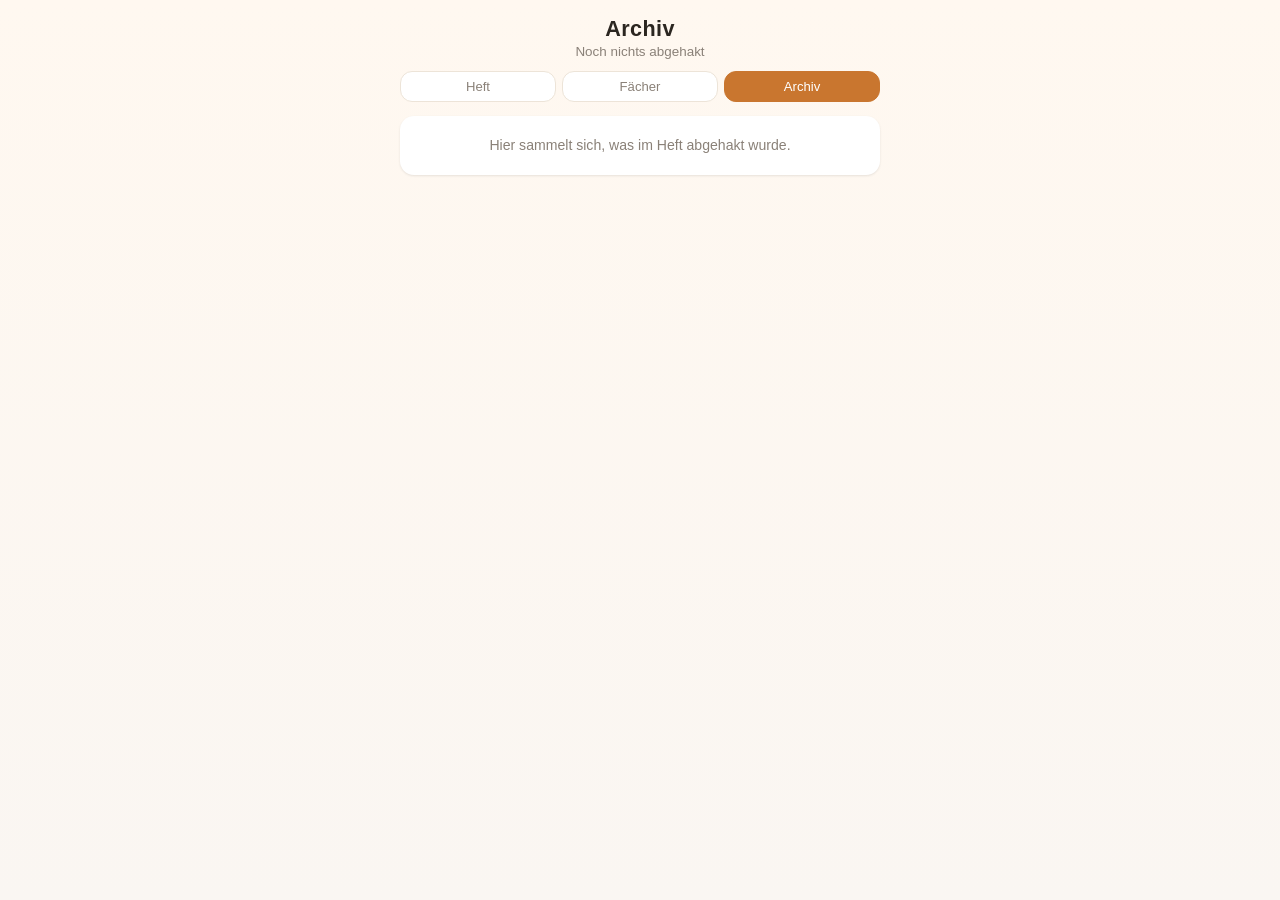
==== archiv/index.html @ b7a508dc "First version" ====
<!doctype html>
<html lang="de">
<head>
<meta charset="utf-8">
<meta name="viewport" content="width=device-width, initial-scale=1, viewport-fit=cover">
<meta name="theme-color" content="#c9762f">
<link rel="manifest" href="../manifest.json">
<link rel="icon" href="../icon-192.png?v=1" sizes="192x192" type="image/png">
<link rel="apple-touch-icon" href="../icon-192.png?v=1">
<meta name="mobile-web-app-capable" content="yes">
<meta name="apple-mobile-web-app-title" content="Hausaufgaben">
<title>Archiv</title>
<link rel="stylesheet" href="../shared/base.css?v=1">
<link rel="stylesheet" href="style.css?v=1">
</head>
<body>

<header>
  <h1>Archiv</h1>
  <p id="summary"></p>
</header>

<nav class="page-nav" id="nav"></nav>

<main class="container" data-view="archiv">

  <!-- Erledigte Aufgaben, nach dem Tag des Abhakens gruppiert. -->
  <div id="liste"></div>

  <div class="foot">
    <button type="button" class="btn danger" id="clearBtn" hidden>Archiv leeren</button>
  </div>

</main>

<script src="../shared/core.js?v=1"></script>
<script src="scripts.js?v=1"></script>
</body>
</html>
---- shared/base.css ----
/* Hausaufgabenheft — Gestaltung, die alle Aktivitäten teilen:
   Farben, Grundraster, Karten, Knöpfe, Navigation, Eingabefelder und die
   Aufgabenliste. Was nur eine Aktivität braucht, steht in deren eigener
   style.css in ihrem Ordner.

   Optik wie projects.abuechele.de: heller Sandton, weisse Karten, oranger
   Akzent, Überschriften in Versalien. Alles auf Handybreite ausgelegt. */

:root {
  --bg: #faf6f2;
  --card: #ffffff;
  --accent: #c9762f;
  --accent-dark: #a15d21;
  --accent-soft: #fbeedd;
  --text: #2b2620;
  --muted: #8a8178;
  --border: #ede4d8;
  --field: #fffdfb;
  --press: #f0e9e0;
  --good: #3f7d55;
  --bad: #b04a3a;
  --bad-border: #eccfc9;
}

* { box-sizing: border-box; }

/* Am Handy legt der Browser beim Antippen sonst kurz eine blaue Fläche über
   Knöpfe und Links. Die :active-Zustände weiter unten zeigen den Druck
   bereits selbst, darum hier abschalten. */
* { -webkit-tap-highlight-color: transparent; }

/* Schnell hintereinander getippt markiert der Browser die Aufschrift eines
   Knopfes sonst blau, als wollte man Text kopieren. Nur die Bedienelemente,
   damit Aufgabentexte weiter markierbar bleiben. */
button, a, label, .chip, .page-nav { -webkit-user-select: none; user-select: none; }

/* Nach dem Antippen behält der Knopf den Fokus; manche Browser zeichnen dann
   einen blauen Rahmen. Für die Tastatur bleibt er über :focus-visible. */
button:focus, a:focus { outline: none; }

button:focus-visible, a:focus-visible, input:focus-visible,
select:focus-visible, textarea:focus-visible {
  outline: 2px solid var(--accent);
  outline-offset: 2px;
}

body {
  margin: 0;
  font-family: -apple-system, BlinkMacSystemFont, "Segoe UI", Roboto, sans-serif;
  font-size: 15px;
  background: linear-gradient(180deg, #fff8f0 0%, var(--bg) 100%);
  background-attachment: fixed;
  color: var(--text);
  padding: 16px 12px calc(28px + env(safe-area-inset-bottom, 0px));
}

header {
  text-align: center;
  margin-bottom: 12px;
}

header h1 {
  font-size: 1.35rem;
  margin: 0 0 2px;
  letter-spacing: 0.4px;
}

header p {
  margin: 0;
  color: var(--muted);
  font-size: 0.84rem;
}

.container { max-width: 480px; margin: 0 auto; }

.section-title {
  font-size: 0.74rem;
  text-transform: uppercase;
  letter-spacing: 0.8px;
  color: var(--muted);
  margin: 18px 4px 8px;
}

.section-title:first-child { margin-top: 0; }

.card {
  background: var(--card);
  border-radius: 14px;
  padding: 12px 14px;
  box-shadow: 0 1px 3px rgba(0,0,0,0.06), 0 1px 2px rgba(0,0,0,0.04);
}

.card + .card { margin-top: 10px; }

.hint {
  margin: 8px 0 0;
  font-size: 0.78rem;
  line-height: 1.45;
  color: var(--muted);
}

.hint a { color: var(--accent-dark); text-decoration: underline; }

.empty {
  margin: 0;
  padding: 6px 0;
  text-align: center;
  color: var(--muted);
  font-size: 0.88rem;
  line-height: 1.6;
}

/* --- Navigation zwischen den Aktivitäten --- */
.page-nav {
  display: flex;
  justify-content: center;
  gap: 6px;
  margin: 0 auto 14px;
  max-width: 480px;
}

.page-nav a {
  flex: 1;
  text-align: center;
  padding: 7px 8px;
  border-radius: 12px;
  border: 1px solid var(--border);
  background: var(--card);
  color: var(--muted);
  font-size: 0.82rem;
  text-decoration: none;
  white-space: nowrap;
}

.page-nav a.active {
  background: var(--accent);
  border-color: var(--accent);
  color: #fff;
}

/* Rückmeldung beim Antippen, seit das blaue Aufleuchten des Browsers weg ist. */
.page-nav a:active { background: var(--press); }

.page-nav a.active:active { background: var(--accent-dark); border-color: var(--accent-dark); }

/* --- Knöpfe --- */
button { font-family: inherit; }

.btn {
  font-family: inherit;
  font-size: 0.82rem;
  padding: 8px 12px;
  border-radius: 10px;
  border: 1px solid var(--border);
  background: var(--field);
  color: var(--text);
  cursor: pointer;
}

.btn:active { background: var(--press); }

.btn:disabled { opacity: 0.45; cursor: not-allowed; }

.btn.danger { border-color: var(--bad-border); color: var(--bad); }

.btn.danger:active { background: #f7e7e3; }

.icon-btn {
  flex-shrink: 0;
  width: 32px;
  height: 32px;
  border-radius: 9px;
  border: 1px solid var(--border);
  background: var(--field);
  color: var(--muted);
  font-size: 1.05rem;
  line-height: 1;
  cursor: pointer;
}

.icon-btn:active { background: var(--press); }

.icon-btn:disabled { opacity: 0.4; cursor: not-allowed; }

.primary-btn {
  display: block;
  width: 100%;
  margin-top: 16px;
  padding: 13px;
  border: none;
  border-radius: 12px;
  background: var(--accent);
  color: #fff;
  font-family: inherit;
  font-size: 0.98rem;
  font-weight: 600;
  text-align: center;
  text-decoration: none;
  cursor: pointer;
  box-shadow: 0 4px 12px rgba(201,118,47,0.25);
}

.primary-btn:active { background: var(--accent-dark); }

.primary-btn:disabled {
  background: #e3d8cc;
  color: #fffdfb;
  box-shadow: none;
  cursor: not-allowed;
}

.foot {
  display: flex;
  gap: 8px;
  flex-wrap: wrap;
  justify-content: center;
  margin-top: 16px;
}

/* --- Eingabefelder --- */
input[type="text"], input[type="date"], textarea, select {
  width: 100%;
  font-family: inherit;
  font-size: 0.92rem;
  color: var(--text);
  background: var(--field);
  border: 1px solid var(--border);
  border-radius: 10px;
  padding: 10px 11px;
}

textarea { resize: vertical; min-height: 68px; line-height: 1.5; }

input::placeholder, textarea::placeholder { color: #b8afa4; }

.field + .field { margin-top: 10px; }

.field-label {
  display: block;
  font-size: 0.78rem;
  color: var(--muted);
  margin: 0 2px 5px;
}

/* --- Auswahlmarken (Fächer, Schnelltermine) --- */
.chips { display: flex; flex-wrap: wrap; gap: 6px; }

.chip {
  font-family: inherit;
  font-size: 0.8rem;
  padding: 6px 12px;
  border-radius: 999px;
  border: 1px solid var(--border);
  background: var(--field);
  color: var(--muted);
  cursor: pointer;
}

.chip:active { background: var(--press); }

.chip[aria-pressed="true"] {
  background: var(--accent-soft);
  border-color: var(--accent);
  color: var(--accent-dark);
}

/* Fächer tragen ihre eigene Farbe; der Punkt zeigt sie auch in der Liste. */
.dot {
  display: inline-block;
  width: 9px;
  height: 9px;
  border-radius: 50%;
  margin-right: 6px;
  vertical-align: 1px;
  background: var(--muted);
}

/* --- Aufgabenliste --- */
.tasks { display: block; }

.task {
  display: flex;
  align-items: flex-start;
  gap: 10px;
  padding: 10px 0;
  border-bottom: 1px solid var(--border);
}

.task:first-child { padding-top: 2px; }

.task:last-child { border-bottom: none; padding-bottom: 2px; }

.task .box {
  flex-shrink: 0;
  width: 22px;
  height: 22px;
  margin-top: 1px;
  border-radius: 7px;
  border: 1.5px solid #d9cfc2;
  background: var(--field);
  color: transparent;
  font-size: 0.8rem;
  line-height: 1;
  cursor: pointer;
}

.task .box:active { background: var(--press); }

.task .box.done {
  background: var(--accent);
  border-color: var(--accent);
  color: #fff;
}

.task .body {
  flex: 1;
  min-width: 0;
  background: none;
  border: none;
  padding: 0;
  font-family: inherit;
  text-align: left;
  color: inherit;
  cursor: pointer;
}

.task .title {
  font-size: 0.94rem;
  line-height: 1.4;
  overflow-wrap: break-word;
}

.task.done .title { color: var(--muted); text-decoration: line-through; }

.task .meta {
  margin-top: 3px;
  font-size: 0.78rem;
  color: var(--muted);
  line-height: 1.45;
  overflow-wrap: break-word;
}

.task .meta .due.soon { color: var(--accent-dark); }

.task .meta .due.late { color: var(--bad); font-weight: 600; }

.task .note {
  margin-top: 3px;
  font-size: 0.78rem;
  color: var(--muted);
  line-height: 1.45;
  white-space: pre-wrap;
  overflow-wrap: break-word;
}
---- archiv/style.css ----
/* Nur für die Aktivität „Archiv": der Löschknopf am rechten Rand einer Zeile.
   Alles Gemeinsame steht in shared/base.css. */

/* Der Knopf steht neben dem Text, nicht darunter — und bleibt dezent, damit
   das endgültige Löschen nicht wie die naheliegende Handlung aussieht. */
.task .icon-btn {
  align-self: center;
  width: 28px;
  height: 28px;
  font-size: 0.95rem;
  color: #b8afa4;
}
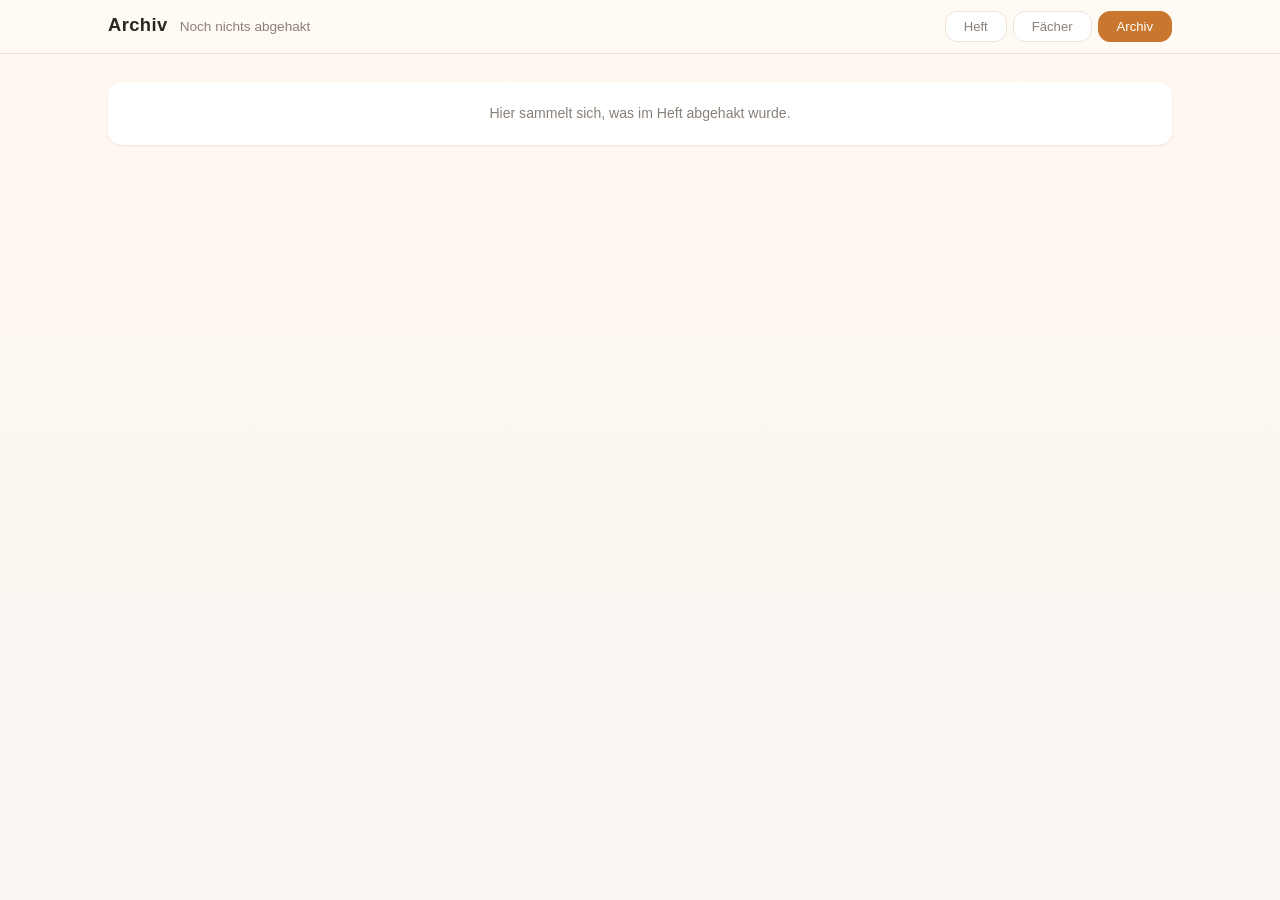
==== commit 638c869a: "changed website to fit large screens better" ====
--- a/archiv/index.html
+++ b/archiv/index.html
@@ -10,19 +10,22 @@
 <meta name="mobile-web-app-capable" content="yes">
 <meta name="apple-mobile-web-app-title" content="Hausaufgaben">
 <title>Archiv</title>
-<link rel="stylesheet" href="../shared/base.css?v=1">
-<link rel="stylesheet" href="style.css?v=1">
+<link rel="stylesheet" href="../shared/base.css?v=2">
+<link rel="stylesheet" href="style.css?v=2">
 </head>
 <body>
 
-<header>
-  <h1>Archiv</h1>
-  <p id="summary"></p>
-</header>
+<div class="topbar">
+  <div class="topbar-inner">
+    <header>
+      <h1>Archiv</h1>
+      <p id="summary"></p>
+    </header>
+    <nav class="page-nav" id="nav"></nav>
+  </div>
+</div>
 
-<nav class="page-nav" id="nav"></nav>
-
-<main class="container" data-view="archiv">
+<main class="container archiv-layout" data-view="archiv">
 
   <!-- Erledigte Aufgaben, nach dem Tag des Abhakens gruppiert. -->
   <div id="liste"></div>
@@ -33,7 +36,7 @@
 
 </main>
 
-<script src="../shared/core.js?v=1"></script>
-<script src="scripts.js?v=1"></script>
+<script src="../shared/core.js?v=2"></script>
+<script src="scripts.js?v=2"></script>
 </body>
 </html>
--- a/shared/base.css
+++ b/shared/base.css
@@ -4,7 +4,11 @@
    style.css in ihrem Ordner.
 
    Optik wie projects.abuechele.de: heller Sandton, weisse Karten, oranger
-   Akzent, Überschriften in Versalien. Alles auf Handybreite ausgelegt. */
+   Akzent, Überschriften in Versalien.
+
+   Aufbau der Datei: zuerst die schmale Ansicht (Handy), danach zwei Blöcke für
+   grosse Bildschirme — ab 860px die Laptop-Aufteilung mit Kopfleiste und
+   mehreren Spalten, dazu die Zustände für die Maus. */
 
 :root {
   --bg: #faf6f2;
@@ -17,9 +21,14 @@
   --border: #ede4d8;
   --field: #fffdfb;
   --press: #f0e9e0;
+  --hover: #fdf8f2;
   --good: #3f7d55;
   --bad: #b04a3a;
   --bad-border: #eccfc9;
+
+  /* Breite des Textkörpers: am Handy eine Spalte, am Laptop der ganze Satz. */
+  --spalte: 480px;
+  --breit: 1120px;
 }
 
 * { box-sizing: border-box; }
@@ -54,10 +63,14 @@
   padding: 16px 12px calc(28px + env(safe-area-inset-bottom, 0px));
 }
 
-header {
-  text-align: center;
-  margin-bottom: 12px;
-}
+/* --- Kopfleiste: Titel, Kurzstand und Navigation --- */
+
+.topbar-inner {
+  max-width: var(--spalte);
+  margin: 0 auto;
+}
+
+header { text-align: center; margin-bottom: 12px; }
 
 header h1 {
   font-size: 1.35rem;
@@ -71,7 +84,7 @@
   font-size: 0.84rem;
 }
 
-.container { max-width: 480px; margin: 0 auto; }
+.container { max-width: var(--spalte); margin: 0 auto; }
 
 .section-title {
   font-size: 0.74rem;
@@ -108,6 +121,19 @@
   color: var(--muted);
   font-size: 0.88rem;
   line-height: 1.6;
+}
+
+/* Tastaturhinweise sind nur dort sinnvoll, wo es eine Tastatur gibt. */
+.kbd-hint { display: none; }
+
+kbd {
+  font-family: inherit;
+  font-size: 0.72rem;
+  border: 1px solid var(--border);
+  background: var(--field);
+  border-radius: 5px;
+  padding: 1px 5px;
+  color: var(--text);
 }
 
 /* --- Navigation zwischen den Aktivitäten --- */
@@ -116,7 +142,7 @@
   justify-content: center;
   gap: 6px;
   margin: 0 auto 14px;
-  max-width: 480px;
+  max-width: var(--spalte);
 }
 
 .page-nav a {
@@ -233,8 +259,6 @@
 
 input::placeholder, textarea::placeholder { color: #b8afa4; }
 
-.field + .field { margin-top: 10px; }
-
 .field-label {
   display: block;
   font-size: 0.78rem;
@@ -276,8 +300,6 @@
 }
 
 /* --- Aufgabenliste --- */
-.tasks { display: block; }
-
 .task {
   display: flex;
   align-items: flex-start;
@@ -352,3 +374,155 @@
   white-space: pre-wrap;
   overflow-wrap: break-word;
 }
+
+/* --- Gruppe aus Zwischenüberschrift und Karte ---
+   Am Handy stehen die Gruppen untereinander, am Laptop nebeneinander; dafür
+   gehören Überschrift und Karte zusammen in einen Block. */
+.group { display: block; }
+
+.group .section-title { margin-top: 0; }
+
+.group + .group { margin-top: 18px; }
+
+/* Zwischenüberschrift mit der Anzahl am rechten Rand. */
+.section-title.head {
+  display: flex;
+  align-items: baseline;
+  justify-content: space-between;
+  gap: 8px;
+}
+
+.section-title.head .count {
+  font-variant-numeric: tabular-nums;
+  letter-spacing: 0;
+}
+
+
+/* ==========================================================================
+   Laptop und Tablet im Querformat — ab hier zählt die Breite, nicht die Höhe.
+   Statt einer langen Spalte in der Bildschirmmitte: eine feste Kopfleiste,
+   eine Randspalte für die Bedienung und mehrere Spalten für den Inhalt.
+   ========================================================================== */
+
+@media (min-width: 860px) {
+
+  body {
+    font-size: 16px;
+    padding: 0 0 48px;
+  }
+
+  /* Die Kopfleiste bleibt beim Blättern stehen — auf einem flachen Bildschirm
+     ist der Weg nach oben sonst weit. */
+  .topbar {
+    position: sticky;
+    top: 0;
+    z-index: 5;
+    background: rgba(255, 250, 244, 0.92);
+    backdrop-filter: blur(10px);
+    -webkit-backdrop-filter: blur(10px);
+    border-bottom: 1px solid var(--border);
+    margin-bottom: 28px;
+  }
+
+  .topbar-inner {
+    max-width: var(--breit);
+    padding: 11px 28px;
+    display: flex;
+    align-items: baseline;
+    justify-content: space-between;
+    gap: 24px;
+  }
+
+  /* Titel und Kurzstand stehen nebeneinander statt untereinander. */
+  header {
+    text-align: left;
+    margin: 0;
+    display: flex;
+    align-items: baseline;
+    gap: 12px;
+    min-width: 0;
+  }
+
+  header h1 { font-size: 1.15rem; }
+
+  header p { font-size: 0.85rem; white-space: nowrap; }
+
+  .page-nav {
+    margin: 0;
+    max-width: none;
+    flex: 0 0 auto;
+  }
+
+  .page-nav a { flex: 0 0 auto; padding: 7px 18px; }
+
+  .container {
+    max-width: var(--breit);
+    padding: 0 28px;
+  }
+
+  .card { padding: 14px 18px; }
+
+  /* Die Zeile darf über die Kartenkanten hinausgehen, damit die Maus eine
+     durchgehende Fläche zum Anfahren hat. */
+  .task {
+    margin: 0 -8px;
+    padding: 11px 8px;
+    border-radius: 9px;
+  }
+
+  .task:first-child { padding-top: 6px; }
+
+  .task:last-child { padding-bottom: 6px; }
+
+  .kbd-hint {
+    display: block;
+    margin: 14px 2px 0;
+    font-size: 0.76rem;
+    line-height: 1.8;
+    color: var(--muted);
+  }
+}
+
+
+/* ==========================================================================
+   Mit Maus statt Finger: Zustände beim Überfahren. Am Touchgerät bleiben sie
+   aus, weil dort sonst der zuletzt getippte Knopf hängenbleibt.
+   ========================================================================== */
+
+@media (hover: hover) and (pointer: fine) {
+
+  .page-nav a:hover { border-color: var(--accent); color: var(--accent-dark); }
+
+  .page-nav a.active:hover {
+    background: var(--accent-dark);
+    border-color: var(--accent-dark);
+    color: #fff;
+  }
+
+  .btn:hover { border-color: var(--accent); background: var(--hover); }
+
+  .btn.danger:hover { border-color: var(--bad); background: #fdf3f0; }
+
+  .btn:disabled:hover { border-color: var(--border); background: var(--field); }
+
+  .icon-btn:hover { border-color: var(--accent); color: var(--accent-dark); }
+
+  .chip:hover { border-color: var(--accent); color: var(--accent-dark); }
+
+  .primary-btn:hover {
+    background: var(--accent-dark);
+    box-shadow: 0 6px 18px rgba(201,118,47,0.3);
+  }
+
+  .primary-btn:disabled:hover { background: #e3d8cc; box-shadow: none; }
+
+  .task:hover { background: var(--hover); }
+
+  .task .body:hover .title { color: var(--accent-dark); }
+
+  .task .box:hover { border-color: var(--accent); }
+
+  .task .box.done:hover { background: var(--accent-dark); border-color: var(--accent-dark); }
+
+  .hint a:hover { color: var(--accent); }
+}
--- a/archiv/style.css
+++ b/archiv/style.css
@@ -1,4 +1,5 @@
-/* Nur für die Aktivität „Archiv": der Löschknopf am rechten Rand einer Zeile.
+/* Nur für die Aktivität „Archiv": der Löschknopf am rechten Rand einer Zeile
+   und die Tage nebeneinander am Laptop.
    Alles Gemeinsame steht in shared/base.css. */
 
 /* Der Knopf steht neben dem Text, nicht darunter — und bleibt dezent, damit
@@ -10,3 +11,27 @@
   font-size: 0.95rem;
   color: #b8afa4;
 }
+
+
+/* --- Laptop: ein Tag je Spalte ------------------------------------------ */
+
+@media (min-width: 860px) {
+
+  #liste {
+    display: grid;
+    grid-template-columns: repeat(auto-fill, minmax(320px, 1fr));
+    gap: 22px;
+    align-content: start;
+  }
+
+  #liste > .group { margin-top: 0; }
+
+  #liste > .card { grid-column: 1 / -1; }
+
+  .archiv-layout .foot { margin-top: 26px; }
+}
+
+@media (hover: hover) and (pointer: fine) {
+  /* Erst beim Überfahren der Zeile wird das Löschen deutlich. */
+  .task .icon-btn:hover { color: var(--bad); border-color: var(--bad-border); background: #fdf3f0; }
+}
